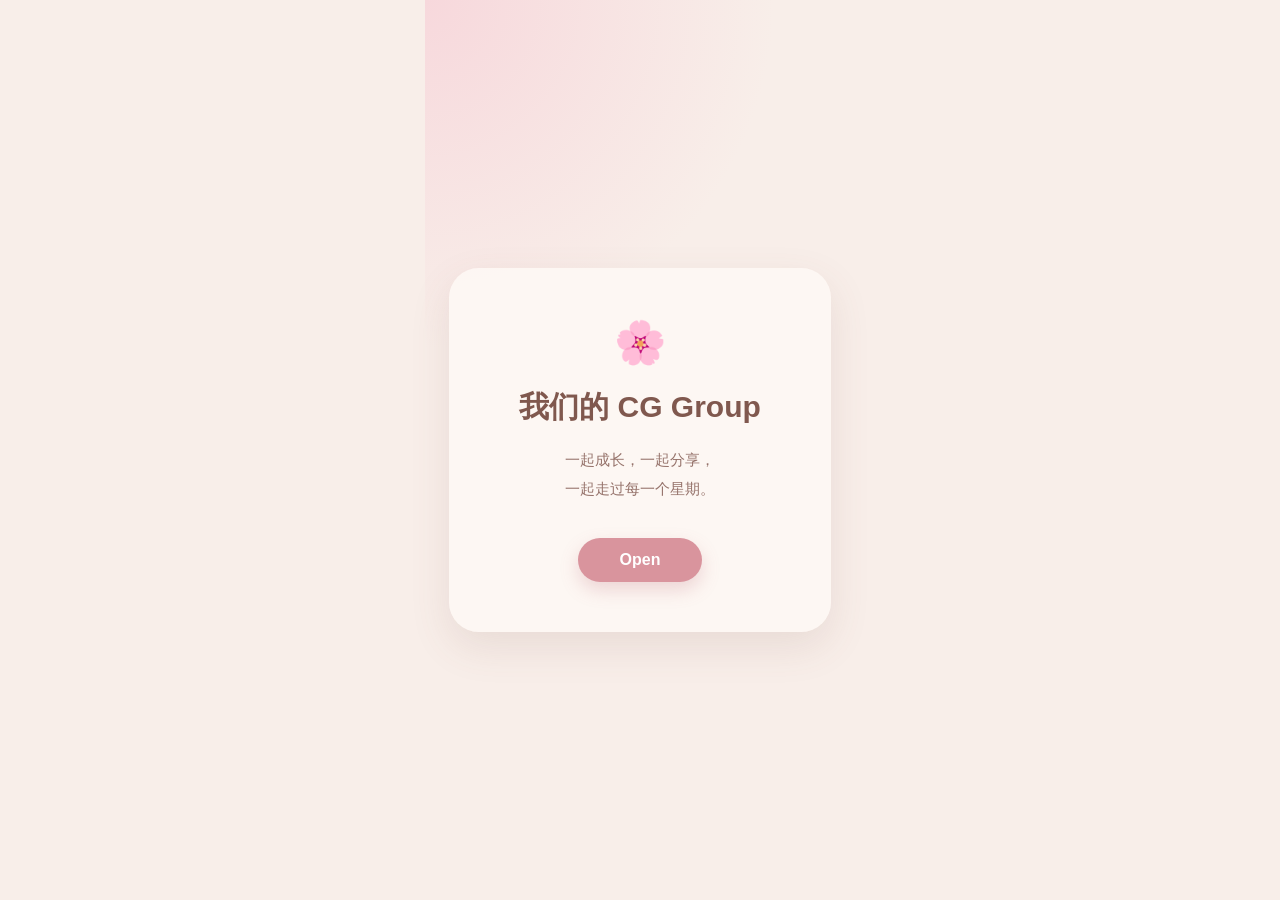
==== index.html @ 028c38b5 "Initial CG Group website" ====
<!DOCTYPE html>
<html lang="zh-CN">
<head>
    <meta charset="UTF-8">
    <meta name="viewport" content="width=device-width, initial-scale=1.0">

    <title>CG Group</title>

    <link rel="stylesheet" href="style.css">

    <script type="module">
        import {
            initializeApp
        } from "https://www.gstatic.com/firebasejs/12.0.0/firebase-app.js";

        import {
            getAuth
        } from "https://www.gstatic.com/firebasejs/12.0.0/firebase-auth.js";

        import {
            getFirestore
        } from "https://www.gstatic.com/firebasejs/12.0.0/firebase-firestore.js";


        const firebaseConfig = {
        apiKey: "AIzaSyD80gzfZROJtJHMfvbdQ3NJNvGloTm40rY",
        authDomain: "t-1101d.firebaseapp.com",
        projectId: "t-1101d",
        storageBucket: "t-1101d.firebasestorage.app",
        messagingSenderId: "1013651721508",
        appId: "1:1013651721508:web:72c6f969aa786734de77b1"
        };


        const app = initializeApp(firebaseConfig);

        const auth = getAuth(app);

        const db = getFirestore(app);


        window.firebaseApp = app;
        window.firebaseAuth = auth;
        window.firebaseDB = db;
    </script>

    <script type="module" src="script.js"></script>
</head>

<body>

    <!-- Opening Page -->
    <section id="opening-page" class="opening-page">

        <div class="opening-content">

            <div class="opening-decoration">🌸</div>

            <h1>我们的 CG Group</h1>

            <p>
                一起成长，一起分享，<br>
                一起走过每一个星期。
            </p>

            <button id="open-button">
                Open
            </button>

        </div>

    </section>

    <!-- Login Page -->
    <section id="login-page" class="login-page">

        <div class="login-card">

            <div class="login-decoration">
                🌸
            </div>

            <h1>欢迎回来</h1>

            <p>登录我们的 CG Group ♡</p>


            <!-- Google Login -->

            <button id="google-login-button" class="google-login-button">
                <span>G</span>
                使用 Google 登录
            </button>


            <div class="login-divider">
                <span>或者</span>
            </div>


            <!-- Email Login -->

            <input
                type="email"
                id="login-email"
                placeholder="Email"
            >

            <input
                type="password"
                id="login-password"
                placeholder="Password"
            >


            <button id="login-button" class="login-button">
                Login
            </button>


            <p class="switch-text">
                还没有账号？
                <button id="show-signup-button">
                    Sign Up
                </button>
            </p>


            <!-- Sign Up Form -->

            <div id="signup-form">

                <div class="form-title">
                    创建账号
                </div>

                <input
                    type="text"
                    id="signup-username"
                    placeholder="Username"
                >

                <input
                    type="email"
                    id="signup-email"
                    placeholder="Email"
                >

                <input
                    type="password"
                    id="signup-password"
                    placeholder="Password"
                >

                <button id="signup-button">
                    Sign Up
                </button>

                <p class="switch-text">
                    已经有账号？
                    <button id="show-login-button">
                        Login
                    </button>
                </p>

            </div>


            <p id="auth-message"></p>

        </div>

    </section>


    <!-- Username Setup Page -->
    <section id="username-page" class="username-page">

        <div class="username-card">

            <div class="username-decoration">
                🌸
            </div>

            <h1>欢迎加入 CG Group ♡</h1>

            <p>
                第一次登录，请设置一个 Username。
            </p>

            <input
                type="text"
                id="username-input"
                placeholder="输入你的 Username"
                maxlength="20"
            >

            <button id="save-username-button">
                Continue
            </button>

            <p id="username-message"></p>

        </div>

    </section>

    <!-- Main Page -->
    <!-- Main Page -->
    <main id="main-page" class="main-page">

        <!-- Sticky Navbar -->
        <!-- ================================
            Navbar
        ================================ -->

        <nav class="navbar">
            <div class="navbar-inner">
                <div class="navbar-logo">
                    🌸 <span>CG Group</span>
                </div>

                <div class="navbar-actions">
                    <button id="online-button" class="online-button">
                        🟢
                    </button>

                    <button id="profile-button" class="profile-button">
                        👤
                    </button>

                    <button id="menu-button" class="menu-button">
                        ☰
                    </button>
                </div>
            </div>


            <!-- ================================
                Navigation Menu
            ================================= -->

            <div id="nav-menu" class="nav-menu">

                <a href="#daily-verse">
                    <span>📖</span>
                    每日经文
                </a>

                <a href="#members">
                    <span>👥</span>
                    我们的成员
                </a>

                <a href="#leaderboard">
                    <span>🏆</span>
                    排行榜 & Quiz
                </a>

                <a href="#memories">
                    <span>📸</span>
                    我们的回忆
                </a>

                <a href="#user-post">
                    <span>💬</span>
                    User Post
                </a>

            </div>


            <!-- ================================
                Profile Card
            ================================= -->

            <div
                id="profile-card"
                class="profile-card"
            >

                <div class="profile-header">

                    <div class="profile-avatar">
                        👤
                    </div>

                    <div class="profile-name">
                        <span class="profile-label">
                            Username
                        </span>

                        <h3 id="profile-username">
                            Username
                        </h3>
                    </div>

                </div>


                <!-- Stats -->

                <div class="profile-stats">

                    <div class="profile-stat">

                        <div class="stat-icon">
                            🔥
                        </div>

                        <div class="stat-value">
                            <span id="profile-checkin">
                                0
                            </span>
                        </div>

                        <div class="stat-label">
                            签到次数
                        </div>

                    </div>


                    <div class="profile-stat">

                        <div class="stat-icon">
                            📖
                        </div>

                        <div class="stat-value">
                            <span id="profile-quiz">
                                0
                            </span>
                        </div>

                        <div class="stat-label">
                            Quiz Correct
                        </div>

                    </div>

                </div>


                <!-- Level -->

                <div class="profile-level">

                    <div class="level-top">

                        <span>
                            Level
                            <strong id="profile-level">
                                1
                            </strong>
                        </span>

                        <span id="profile-xp-text">
                            0 / 100 XP
                        </span>

                    </div>


                    <div class="level-bar">

                        <div
                            id="profile-level-progress"
                            class="level-progress"
                        ></div>

                    </div>

                </div>

            </div>

            <div id="online-card" class="online-card">
                <div class="online-card-header">
                    <span>🟢</span>
                    <div>
                        <strong>Online Now</strong>
                        <small id="online-count">0 people online</small>
                    </div>
                </div>

                <div id="online-list" class="online-list">
                    <div class="online-loading">Loading...</div>
                </div>
            </div>

        </nav>

        <header class="hero">

            <div class="hero-decoration">🌷</div>

            <h1>我们的 CG Group</h1>

            <p>欢迎来到我们的 CG 小天地 ♡</p>

        </header>

        <!-- ================================
            Daily Login
        ================================ -->

        <section id="daily-login" class="daily-login-section">

            <div class="daily-login-card">

                <div class="daily-login-decoration">
                    🌸
                </div>

                <div class="daily-login-title">
                    <h2>Daily Login</h2>

                    <p>
                        每天回来签到一下吧 ♡
                    </p>
                </div>


                <!-- Login Status -->

                <div
                    id="daily-login-status"
                    class="daily-login-status"
                >
                    今天签到吧 ♡
                </div>


                <!-- Check In Button -->

                <button
                    id="daily-login-button"
                    class="daily-login-button"
                >
                    ✨ 签到
                </button>


                <!-- Stats -->

                <div class="daily-login-stats">

                    <div class="daily-login-stat">

                        <div class="daily-stat-icon">
                            🔥
                        </div>

                        <div
                            id="daily-streak"
                            class="daily-stat-value"
                        >
                            0
                        </div>

                        <div class="daily-stat-label">
                            连续签到
                        </div>

                    </div>


                    <div class="daily-login-stat">

                        <div class="daily-stat-icon">
                            📅
                        </div>

                        <div
                            id="daily-total"
                            class="daily-stat-value"
                        >
                            0
                        </div>

                        <div class="daily-stat-label">
                            总签到次数
                        </div>

                    </div>


                    <div class="daily-login-stat">

                        <div class="daily-stat-icon">
                            ✨
                        </div>

                        <div
                            id="daily-xp"
                            class="daily-stat-value"
                        >
                            +10
                        </div>

                        <div class="daily-stat-label">
                            今日 XP
                        </div>

                    </div>

                </div>


                <!-- Level -->

                <div class="daily-level">

                    <div class="daily-level-top">

                        <span>
                            Level
                            <strong id="daily-level-number">
                                1
                            </strong>
                        </span>

                        <span id="daily-xp-text">
                            0 / 100 XP
                        </span>

                    </div>


                    <div class="daily-level-bar">

                        <div
                            id="daily-level-progress"
                            class="daily-level-progress"
                        ></div>

                    </div>

                </div>

            </div>

        </section>

        <section id="daily-verse" class="daily-verse-section">
            <div class="daily-verse-card">
                <div class="daily-verse-image">
                    <img id="daily-verse-img" src="" alt="">
                </div>

                <div class="daily-verse-content">
                    <div class="daily-verse-label">🌿 DAILY VERSE</div>

                    <h2 id="daily-verse-title"></h2>

                    <div class="daily-verse-text">
                        “<span id="daily-verse-text"></span>”
                    </div>

                    <div id="daily-verse-reference" class="daily-verse-reference"></div>
                </div>

                <button id="random-verse-button" class="random-verse-button">
                    🎲 随机一节
                </button>

                <div id="random-verse-label" class="random-verse-label">
                    想看看另一节吗？
                </div>
            </div>
        </section>


        <section class="content-section">

            <h2>关于我们</h2>

            <p>
                这里是我们的 CG 小天地，
                记录我们一起成长、分享和服事的点点滴滴。
            </p>

        </section>


        <section class="content-section">

            <h2>我们的回忆</h2>

            <p>
                这里之后可以放我们的照片和回忆。
            </p>

        </section>

        <section id="leaderboard" class="quiz-section">
            <div class="quiz-card">
                <div class="quiz-decoration">📖</div>

                <div class="quiz-title">
                    <h2>Bible Quiz</h2>
                    <p>选择难度，挑战你的圣经知识 ♡</p>
                </div>

                <div id="quiz-difficulty" class="quiz-difficulty">
                    <button class="difficulty-button" data-difficulty="Easy">Easy</button>
                    <button class="difficulty-button" data-difficulty="Medium">Medium</button>
                    <button class="difficulty-button" data-difficulty="Hard">Hard</button>
                    <button class="difficulty-button" data-difficulty="Insane">Insane</button>
                </div>

                <div id="quiz-area" class="quiz-area" style="display:none;">
                    <div id="quiz-question" class="quiz-question"></div>

                    <div id="quiz-options" class="quiz-options"></div>

                    <div id="quiz-result" class="quiz-result"></div>

                    <div id="quiz-answer-info" class="quiz-answer-info"></div>

                    

                    <button id="change-difficulty-button" class="change-difficulty-button">
                        更换难度
                    </button>
                </div>

                <div class="quiz-stats">
                    <div class="quiz-stat">
                        <div class="quiz-stat-icon">📖</div>
                        <div id="quiz-correct" class="quiz-stat-value">0</div>
                        <div class="quiz-stat-label">答对次数</div>
                    </div>

                    <div class="quiz-stat">
                        <div class="quiz-stat-icon">✨</div>
                        <div id="quiz-xp" class="quiz-stat-value">0 XP</div>
                        <div class="quiz-stat-label">Quiz XP</div>
                    </div>
                </div>
            </div>
        </section>

        <section class="leaderboard-section">
            <div class="leaderboard-card">
                <div class="leaderboard-decoration">🏆</div>

                <div class="leaderboard-title">
                    <h2>Leaderboard</h2>
                    <p>看看大家目前的 XP 排名 ♡</p>
                </div>

                <div id="leaderboard-list" class="leaderboard-list">
                    <div class="leaderboard-loading">
                        Loading...
                    </div>
                </div>

                <div id="leaderboard-my-rank" class="leaderboard-my-rank">
                </div>
            </div>
        </section>


        <section class="content-section">

            <h2>CG 成员</h2>

            <p>
                这里之后可以介绍每一位 CG 成员。
            </p>

        </section>

    </main>


    <script type="module" src="script.js"></script>

</body>
</html>
---- style.css ----
/* ================================
   Basic
================================ */

* {
    box-sizing: border-box;
    margin: 0;
    padding: 0;
}

html {
    scroll-behavior: smooth;
}

body {
    font-family: "Noto Sans SC", "Microsoft YaHei", sans-serif;
    background: #f8eee9;
    color: #6b4b42;
}


/* ================================
   Phone Layout
================================ */

body {
    min-height: 100vh;
}

.opening-page,
.main-page {
    width: 100%;
    max-width: 430px;
    margin: 0 auto;
}


/* ================================
   Opening Page
================================ */

.opening-page {
    min-height: 100vh;
    min-height: 100dvh;

    display: flex;
    align-items: center;
    justify-content: center;

    padding: 30px 24px;

    background:
        radial-gradient(
            circle at top left,
            #f7d8dc 0%,
            transparent 35%
        ),
        #f8eee9;
}

.opening-content {
    width: 100%;
    text-align: center;

    padding: 50px 25px;

    background: rgba(255, 250, 247, 0.8);

    border-radius: 30px;

    box-shadow:
        0 15px 40px rgba(126, 86, 76, 0.12);
}

.opening-decoration {
    font-size: 42px;
    margin-bottom: 20px;
}

.opening-content h1 {
    font-size: 30px;
    font-weight: 700;

    color: #80584e;

    margin-bottom: 18px;
}

.opening-content p {
    font-size: 15px;
    line-height: 1.9;

    color: #96736b;

    margin-bottom: 35px;
}


/* ================================
   Open Button
================================ */

#open-button {
    border: none;

    padding: 13px 42px;

    border-radius: 999px;

    background: #d9949d;
    color: white;

    font-size: 16px;
    font-weight: 600;

    cursor: pointer;

    box-shadow:
        0 8px 18px rgba(190, 112, 124, 0.25);

    transition:
        transform 0.2s ease,
        box-shadow 0.2s ease;
}

#open-button:hover {
    transform: translateY(-2px);

    box-shadow:
        0 11px 22px rgba(190, 112, 124, 0.3);
}

#open-button:active {
    transform: scale(0.96);
}


/* ================================
   Sticky Navbar
================================ */

/* ================================
   Navbar
================================ */

.navbar {
    position: sticky;
    top: 0;

    z-index: 1000;

    width: 100%;
    max-width: 430px;

    margin: 0 auto;

    background: rgba(255, 248, 245, 0.94);

    backdrop-filter: blur(12px);
    -webkit-backdrop-filter: blur(12px);

    border-bottom:
        1px solid rgba(128, 88, 78, 0.08);

    box-shadow:
        0 5px 20px rgba(126, 86, 76, 0.06);
}


/* ================================
   Navbar Inner
================================ */

.navbar-inner {
    height: 62px;

    padding: 0 16px;

    display: flex;

    align-items: center;
    justify-content: space-between;
}


/* ================================
   Logo
================================ */

.navbar-logo {

    display: flex;

    align-items: center;

    gap: 6px;

    color: #80584e;

    font-size: 17px;

    font-weight: 700;
}


/* ================================
   Navbar Actions
================================ */

.navbar-actions{display:flex;align-items:center;gap:4px;}

/* ================================
   Profile Button
================================ */



.profile-button:active {

    transform: scale(0.92);
}


/* ================================
   Menu Button
================================ */



.menu-button:active {

    transform: scale(0.92);
}


/* button */
.online-button,.profile-button,.menu-button{width:36px;height:36px;padding:0;border:none;background:transparent;border-radius:50%;font-size:18px;cursor:pointer;display:flex;align-items:center;justify-content:center;}
.online-button:hover,.profile-button:hover,.menu-button:hover{background:#fff0f2;}

/* ================================
   Navigation Menu
================================ */

.nav-menu {

    display: none;

    flex-direction: column;

    gap: 7px;

    padding: 10px 14px 15px;

    background: rgba(255, 248, 245, 0.98);

    animation:
        navSlideDown 0.22s ease;
}


.nav-menu.active {

    display: flex;
}


/* ================================
   Navigation Links
================================ */

.nav-menu a {

    display: flex;

    align-items: center;

    gap: 10px;

    padding: 12px 14px;

    border-radius: 15px;

    text-decoration: none;

    color: #795950;

    font-size: 14px;

    font-weight: 500;

    background: #fff;

    border:
        1px solid rgba(128, 88, 78, 0.06);

    box-shadow:
        0 3px 10px rgba(126, 86, 76, 0.04);

    transition:
        transform 0.18s ease,
        background 0.18s ease,
        box-shadow 0.18s ease;
}


.nav-menu a span {

    width: 28px;
    height: 28px;

    display: flex;

    align-items: center;
    justify-content: center;

    border-radius: 10px;

    background: #f8e3e3;

    font-size: 15px;
}


.nav-menu a:hover {

    transform: translateX(3px);

    background: #fff7f5;

    box-shadow:
        0 5px 14px rgba(126, 86, 76, 0.08);
}


/* ================================
   Navigation Animation
================================ */

@keyframes navSlideDown {

    from {

        opacity: 0;

        transform:
            translateY(-8px);

    }

    to {

        opacity: 1;

        transform:
            translateY(0);

    }

}


/* ================================
   Profile Card
================================ */

.profile-card {

    position: absolute;

    top: 68px;

    right: 12px;

    width: calc(100% - 24px);

    max-width: 400px;

    padding: 20px;

    background: rgba(255, 250, 247, 0.98);

    border-radius: 24px;

    border:
        1px solid rgba(128, 88, 78, 0.08);

    box-shadow:
        0 15px 35px rgba(126, 86, 76, 0.16);

    backdrop-filter: blur(12px);
    -webkit-backdrop-filter: blur(12px);

    display: none;

    animation:
        profileSlideDown 0.22s ease;
}


.profile-card.active {

    display: block;

}


/* ================================
   Profile Header
================================ */

.profile-header {

    display: flex;

    align-items: center;

    gap: 13px;

    padding-bottom: 18px;

    border-bottom:
        1px solid rgba(128, 88, 78, 0.08);
}


.profile-avatar {

    width: 52px;
    height: 52px;

    flex-shrink: 0;

    display: flex;

    align-items: center;
    justify-content: center;

    border-radius: 18px;

    background:
        linear-gradient(
            135deg,
            #f7d8dc,
            #f3e1dc
        );

    font-size: 25px;

    box-shadow:
        0 5px 15px rgba(190, 112, 124, 0.12);
}


.profile-label {

    display: block;

    margin-bottom: 3px;

    color: #aa8a82;

    font-size: 11px;
}


.profile-name h3 {

    color: #80584e;

    font-size: 18px;

    font-weight: 700;
}


/* ================================
   Profile Stats
================================ */

.profile-stats {

    display: grid;

    grid-template-columns: 1fr 1fr;

    gap: 10px;

    margin-top: 15px;
}


.profile-stat {

    padding: 13px 10px;

    text-align: center;

    background: #fff;

    border-radius: 17px;

    border:
        1px solid rgba(128, 88, 78, 0.05);
}


.stat-icon {

    font-size: 20px;

    margin-bottom: 4px;
}


.stat-value {

    color: #80584e;

    font-size: 21px;

    font-weight: 700;

    line-height: 1.2;
}


.stat-label {

    margin-top: 4px;

    color: #9b756d;

    font-size: 11px;
}


/* ================================
   Level
================================ */

.profile-level {

    margin-top: 16px;

    padding: 15px;

    background:
        linear-gradient(
            135deg,
            #fff5f2,
            #fdf0f1
        );

    border-radius: 17px;
}


.level-top {

    display: flex;

    align-items: center;

    justify-content: space-between;

    margin-bottom: 9px;

    color: #80584e;

    font-size: 13px;

    font-weight: 600;
}


.level-top strong {

    font-size: 17px;
}


#profile-xp-text {

    color: #aa8a82;

    font-size: 11px;

    font-weight: 500;
}


/* ================================
   Level Progress Bar
================================ */

.level-bar {

    width: 100%;

    height: 9px;

    overflow: hidden;

    border-radius: 999px;

    background: #f0ddd9;
}


.level-progress {

    width: 0%;

    height: 100%;

    border-radius: 999px;

    background:
        linear-gradient(
            90deg,
            #d9949d,
            #e7aeb5
        );

    transition:
        width 0.5s ease;
}


/* ================================
   Profile Animation
================================ */

@keyframes profileSlideDown {

    from {

        opacity: 0;

        transform:
            translateY(-8px)
            scale(0.98);

    }

    to {

        opacity: 1;

        transform:
            translateY(0)
            scale(1);

    }

}

/* ================================
   Login Page
================================ */

.login-page {
    display: none;

    width: 100%;
    max-width: 430px;

    min-height: 100vh;
    min-height: 100dvh;

    margin: 0 auto;

    padding: 24px;

    align-items: center;
    justify-content: center;

    background:
        radial-gradient(
            circle at top right,
            #f7d8dc 0%,
            transparent 35%
        ),
        #f8eee9;
}


.login-card {
    width: 100%;
    max-width: 380px;

    padding: 40px 25px;

    text-align: center;

    background: rgba(255, 250, 247, 0.95);

    border-radius: 30px;

    box-shadow:
        0 15px 40px rgba(126, 86, 76, 0.12);
}


.login-decoration {
    font-size: 40px;

    margin-bottom: 15px;
}


.login-card h1 {
    font-size: 28px;

    color: #80584e;

    margin-bottom: 8px;
}


.login-card > p {
    font-size: 14px;

    color: #96736b;

    margin-bottom: 25px;
}


/* ================================
   Google Login
================================ */

.google-login-button {
    width: 100%;

    height: 46px;

    border: 1px solid #e2d4d0;

    border-radius: 999px;

    background: #ffffff;

    color: #5f514d;

    font-size: 14px;

    font-weight: 600;

    cursor: pointer;

    display: flex;

    align-items: center;

    justify-content: center;

    gap: 10px;

    transition:
        background 0.2s ease,
        transform 0.2s ease;
}


.google-login-button:hover {
    background: #fff5f3;
}


.google-login-button:active {
    transform: scale(0.97);
}


.google-login-button span {
    font-size: 18px;

    font-weight: 700;

    color: #4285f4;
}


/* ================================
   Divider
================================ */

.login-divider {
    display: flex;

    align-items: center;

    gap: 12px;

    margin: 22px 0;
}


.login-divider::before,
.login-divider::after {
    content: "";

    flex: 1;

    height: 1px;

    background: #ead9d5;
}


.login-divider span {
    font-size: 12px;

    color: #a88982;
}


/* ================================
   Inputs
================================ */

.login-card input {
    width: 100%;

    height: 46px;

    padding: 0 15px;

    margin-bottom: 12px;

    border: 1px solid #ead4d0;

    border-radius: 14px;

    background: #ffffff;

    color: #6b4b42;

    font-size: 14px;

    outline: none;
}


.login-card input:focus {
    border-color: #d9949d;

    box-shadow:
        0 0 0 3px rgba(217, 148, 157, 0.12);
}


.login-card input::placeholder {
    color: #b49a94;
}


/* ================================
   Login Button
================================ */

.login-button,
#signup-button {
    width: 100%;

    height: 46px;

    border: none;

    border-radius: 999px;

    background: #d9949d;

    color: white;

    font-size: 15px;

    font-weight: 600;

    cursor: pointer;

    margin-top: 4px;

    transition:
        transform 0.2s ease,
        background 0.2s ease;
}


.login-button:hover,
#signup-button:hover {
    background: #cb858f;
}


.login-button:active,
#signup-button:active {
    transform: scale(0.97);
}


/* ================================
   Switch Login / Sign Up
================================ */

.switch-text {
    margin-top: 18px;

    font-size: 13px;

    color: #96736b;
}


.switch-text button {
    border: none;

    background: none;

    color: #c47782;

    font-weight: 600;

    cursor: pointer;
}


/* ================================
   Sign Up
================================ */

#signup-form {
    display: none;

    margin-top: 10px;
}


.form-title {
    font-size: 18px;

    font-weight: 600;

    color: #80584e;

    margin-bottom: 18px;
}


/* ================================
   Auth Message
================================ */

#auth-message {
    min-height: 20px;

    margin-top: 15px;

    font-size: 13px;

    color: #c47782;
}


/* ================================
   Username Setup Page
================================ */

.username-page {
    display: none;

    width: 100%;
    max-width: 430px;

    min-height: 100vh;
    min-height: 100dvh;

    margin: 0 auto;

    padding: 24px;

    align-items: center;
    justify-content: center;

    background:
        radial-gradient(
            circle at top left,
            #f7d8dc 0%,
            transparent 35%
        ),
        #f8eee9;
}

.username-card {
    width: 100%;
    max-width: 380px;

    padding: 40px 25px;

    text-align: center;

    background: rgba(255, 250, 247, 0.95);

    border-radius: 30px;

    box-shadow:
        0 15px 40px rgba(126, 86, 76, 0.12);
}


.username-decoration {
    font-size: 40px;

    margin-bottom: 15px;
}


.username-card h1 {
    font-size: 25px;

    color: #80584e;

    margin-bottom: 10px;
}


.username-card > p {
    font-size: 14px;

    line-height: 1.8;

    color: #96736b;

    margin-bottom: 25px;
}


#username-input {
    width: 100%;

    height: 46px;

    padding: 0 15px;

    margin-bottom: 15px;

    border: 1px solid #ead4d0;

    border-radius: 14px;

    background: #ffffff;

    color: #6b4b42;

    font-size: 14px;

    outline: none;
}


#username-input:focus {
    border-color: #d9949d;

    box-shadow:
        0 0 0 3px rgba(217, 148, 157, 0.12);
}


#username-input::placeholder {
    color: #b49a94;
}


#save-username-button {
    width: 100%;

    height: 46px;

    border: none;

    border-radius: 999px;

    background: #d9949d;

    color: white;

    font-size: 15px;

    font-weight: 600;

    cursor: pointer;

    transition:
        transform 0.2s ease,
        background 0.2s ease;
}


#save-username-button:hover {
    background: #cb858f;
}


#save-username-button:active {
    transform: scale(0.97);
}


#username-message {
    min-height: 20px;

    margin-top: 15px;

    font-size: 13px;

    color: #c47782;
}




/* ================================
   Main Page
================================ */

.main-page {
    display: none;

    min-height: 100vh;

    background: #fff8f5;

    padding-bottom: 50px;
}


/* ================================
   Hero
================================ */

.hero {
    text-align: center;

    padding: 55px 25px 40px;

    background:
        linear-gradient(
            180deg,
            #f6d9dc,
            #fff8f5
        );
}

.hero-decoration {
    font-size: 38px;
    margin-bottom: 12px;
}

.hero h1 {
    font-size: 27px;

    color: #80584e;

    margin-bottom: 10px;
}

.hero p {
    font-size: 14px;

    color: #9b756d;
}


/* ================================
   Content Sections
================================ */

.content-section {
    margin: 20px 18px;
    padding: 25px 22px;

    background: #fff;

    border-radius: 22px;

    box-shadow:
        0 8px 25px rgba(126, 86, 76, 0.08);
}

.content-section h2 {
    font-size: 20px;

    color: #80584e;

    margin-bottom: 12px;
}

.content-section p {
    font-size: 14px;

    line-height: 1.9;

    color: #876a63;
}


/* ================================
   Daily Login
================================ */

.daily-login-section {

    margin: 20px 18px;

}


/* ================================
   Daily Login Card
================================ */

.daily-login-card {

    position: relative;

    padding: 25px 20px;

    text-align: center;

    background:
        linear-gradient(
            145deg,
            #fffaf7,
            #fff1f2
        );

    border-radius: 25px;

    border:
        1px solid rgba(128, 88, 78, 0.06);

    box-shadow:
        0 10px 28px rgba(126, 86, 76, 0.09);

    overflow: hidden;
}


/* Decorative circle */

.daily-login-card::before {

    content: "";

    position: absolute;

    width: 100px;
    height: 100px;

    top: -45px;
    right: -30px;

    border-radius: 50%;

    background: rgba(247, 216, 220, 0.45);

}


.daily-login-card::after {

    content: "";

    position: absolute;

    width: 70px;
    height: 70px;

    bottom: -35px;
    left: -25px;

    border-radius: 50%;

    background: rgba(243, 225, 220, 0.5);

}


/* ================================
   Decoration
================================ */

.daily-login-decoration {

    position: relative;

    z-index: 1;

    font-size: 30px;

    margin-bottom: 5px;
}


/* ================================
   Title
================================ */

.daily-login-title {

    position: relative;

    z-index: 1;
}


.daily-login-title h2 {

    color: #80584e;

    font-size: 21px;

    margin-bottom: 5px;
}


.daily-login-title p {

    color: #a27d75;

    font-size: 12px;
}


/* ================================
   Status
================================ */

.daily-login-status {

    position: relative;

    z-index: 1;

    margin-top: 18px;

    color: #80584e;

    font-size: 14px;

    font-weight: 600;
}


/* ================================
   Login Button
================================ */

.daily-login-button {

    position: relative;

    z-index: 1;

    margin-top: 13px;

    padding: 11px 38px;

    border: none;

    border-radius: 999px;

    background:
        linear-gradient(
            135deg,
            #d9949d,
            #dfabb1
        );

    color: white;

    font-size: 14px;

    font-weight: 600;

    cursor: pointer;

    box-shadow:
        0 7px 16px rgba(190, 112, 124, 0.22);

    transition:
        transform 0.2s ease,
        box-shadow 0.2s ease,
        opacity 0.2s ease;
}


.daily-login-button:hover {

    transform: translateY(-2px);

    box-shadow:
        0 10px 20px rgba(190, 112, 124, 0.28);
}


.daily-login-button:active {

    transform: scale(0.96);
}


/* Checked In */

.daily-login-button.checked {

    background: #e7d8d3;

    color: #96736b;

    box-shadow: none;

    cursor: default;
}


.daily-login-button.checked:hover {

    transform: none;

    box-shadow: none;
}


/* ================================
   Stats
================================ */

.daily-login-stats {

    position: relative;

    z-index: 1;

    display: grid;

    grid-template-columns:
        repeat(3, 1fr);

    gap: 8px;

    margin-top: 22px;
}


.daily-login-stat {

    padding: 12px 5px;

    background: rgba(255, 255, 255, 0.75);

    border-radius: 16px;

    border:
        1px solid rgba(128, 88, 78, 0.05);
}


.daily-stat-icon {

    font-size: 18px;

    margin-bottom: 3px;
}


.daily-stat-value {

    color: #80584e;

    font-size: 18px;

    font-weight: 700;

    line-height: 1.2;
}


.daily-stat-label {

    margin-top: 4px;

    color: #a27d75;

    font-size: 10px;
}


/* ================================
   Daily Level
================================ */

.daily-level {

    position: relative;

    z-index: 1;

    margin-top: 15px;

    padding: 13px 14px;

    text-align: left;

    background: rgba(255, 255, 255, 0.65);

    border-radius: 16px;
}


.daily-level-top {

    display: flex;

    align-items: center;

    justify-content: space-between;

    margin-bottom: 8px;

    color: #80584e;

    font-size: 12px;

    font-weight: 600;
}


.daily-level-top strong {

    font-size: 16px;
}


#daily-xp-text {

    color: #a27d75;

    font-size: 10px;

    font-weight: 500;
}


/* ================================
   Level Progress Bar
================================ */

.daily-level-bar {

    width: 100%;

    height: 8px;

    overflow: hidden;

    border-radius: 999px;

    background: #efdfdb;
}


.daily-level-progress {

    width: 0%;

    height: 100%;

    border-radius: 999px;

    background:
        linear-gradient(
            90deg,
            #d9949d,
            #e7aeb5
        );

    transition:
        width 0.5s ease;
}


.quiz-section{padding:20px 16px 30px;}
.quiz-card{position:relative;overflow:hidden;background:linear-gradient(145deg,#fff8f3,#fff0f4);border:1px solid #f0d6d6;border-radius:24px;padding:24px 18px;box-shadow:0 8px 25px rgba(120,80,70,.08);}
.quiz-card::before{content:"";position:absolute;width:120px;height:120px;background:#f8dfe4;border-radius:50%;top:-55px;right:-40px;opacity:.5;}
.quiz-decoration{font-size:38px;text-align:center;margin-bottom:5px;}
.quiz-title{text-align:center;position:relative;z-index:1;}
.quiz-title h2{margin:0;color:#6f5048;font-size:24px;}
.quiz-title p{margin:6px 0 20px;color:#9a7770;font-size:14px;}
.quiz-question{background:white;border-radius:16px;padding:18px 15px;color:#5f4944;font-size:16px;line-height:1.6;text-align:center;box-shadow:0 3px 12px rgba(100,70,60,.06);min-height:70px;display:flex;align-items:center;justify-content:center;}
.quiz-options{display:flex;flex-direction:column;gap:10px;margin-top:15px;}
.quiz-option{border:1px solid #ead2d2;background:white;border-radius:14px;padding:13px 15px;text-align:left;font-size:15px;color:#6d5550;cursor:pointer;transition:.2s;}
.quiz-option:hover{background:#fff1f3;transform:translateY(-1px);}
.quiz-option.correct{background:#e8f6e9;border-color:#9bcf9f;color:#47704b;}
.quiz-option.wrong{background:#fde8e8;border-color:#e2a1a1;color:#914c4c;}
.quiz-option:disabled{cursor:default;transform:none;}
.quiz-result{text-align:center;min-height:25px;margin-top:12px;font-size:14px;font-weight:600;}
.next-quiz-button{display:block;margin:10px auto 0;border:none;border-radius:20px;padding:10px 22px;background:#c98f98;color:white;font-size:14px;cursor:pointer;}
.quiz-stats{display:flex;gap:10px;margin-top:20px;}
.quiz-stat{flex:1;background:rgba(255,255,255,.75);border-radius:15px;padding:12px 5px;text-align:center;}
.quiz-stat-icon{font-size:20px;}
.quiz-stat-value{font-size:18px;font-weight:bold;color:#70524c;margin-top:3px;}
.quiz-stat-label{font-size:11px;color:#9a7770;margin-top:2px;}

.quiz-difficulty{display:grid;grid-template-columns:1fr 1fr;gap:10px;margin-top:15px;}
.difficulty-button{border:1px solid #ead2d2;background:white;border-radius:14px;padding:13px;color:#6d5550;font-size:14px;cursor:pointer;transition:.2s;}
.difficulty-button:hover{background:#fff1f3;transform:translateY(-1px);}
.quiz-area{margin-top:15px;}
.quiz-answer-info{background:#fff8f3;border-radius:14px;padding:12px;margin-top:10px;color:#765c55;font-size:13px;line-height:1.6;text-align:left;}
.change-difficulty-button{display:block;margin:10px auto 0;border:1px solid #d9b5b5;background:white;border-radius:20px;padding:8px 18px;color:#80615b;font-size:13px;cursor:pointer;}

.quiz-completed{padding:18px;text-align:center;background:#fff8f3;border-radius:16px;color:#765c55;}



.leaderboard-section{padding:20px 16px 30px;}
.leaderboard-card{position:relative;overflow:hidden;background:linear-gradient(145deg,#fff8f3,#fff0f4);border:1px solid #f0d6d6;border-radius:24px;padding:24px 18px;box-shadow:0 8px 25px rgba(120,80,70,.08);}
.leaderboard-card::before{content:"";position:absolute;width:120px;height:120px;background:#f8dfe4;border-radius:50%;top:-55px;right:-40px;opacity:.5;}
.leaderboard-decoration{font-size:38px;text-align:center;margin-bottom:5px;position:relative;z-index:1;}
.leaderboard-title{text-align:center;position:relative;z-index:1;}
.leaderboard-title h2{margin:0;color:#6f5048;font-size:24px;}
.leaderboard-title p{margin:6px 0 20px;color:#9a7770;font-size:14px;}

.leaderboard-list{display:flex;flex-direction:column;gap:9px;}
.leaderboard-loading{text-align:center;color:#9a7770;font-size:14px;padding:20px;}

.leaderboard-item{display:flex;align-items:center;gap:10px;background:white;border-radius:15px;padding:11px 12px;box-shadow:0 3px 10px rgba(100,70,60,.05);}
.leaderboard-item.me{border:2px solid #d9a3aa;background:#fff7f8;}

.leaderboard-rank{width:30px;text-align:center;font-size:16px;font-weight:bold;color:#80615b;}
.leaderboard-rank.top1{font-size:22px;}
.leaderboard-rank.top2{font-size:20px;}
.leaderboard-rank.top3{font-size:20px;}

.leaderboard-user{flex:1;min-width:0;}
.leaderboard-username{font-size:14px;font-weight:bold;color:#6d5550;white-space:nowrap;overflow:hidden;text-overflow:ellipsis;}
.leaderboard-level{font-size:11px;color:#a1847d;margin-top:2px;}

.leaderboard-xp{text-align:right;font-size:14px;font-weight:bold;color:#b66f7b;}
.leaderboard-xp-label{font-size:10px;color:#a1847d;font-weight:normal;}

.leaderboard-my-rank{margin-top:15px;background:#fff8f3;border-radius:15px;padding:12px;text-align:center;color:#765c55;font-size:13px;display:none;}





.online-card{position:absolute;top:58px;right:10px;width:250px;background:#fffaf7;border:1px solid #efdada;border-radius:18px;padding:14px;box-shadow:0 8px 25px rgba(100,70,60,.12);display:none;z-index:100;}
.online-card.active{display:block;}
.online-card-header{display:flex;align-items:center;gap:10px;padding-bottom:10px;border-bottom:1px solid #f0dddd;color:#6d5550;}
.online-card-header>span{font-size:20px;}
.online-card-header strong{display:block;font-size:15px;}
.online-card-header small{display:block;margin-top:2px;font-size:11px;color:#a1847d;}
.online-list{display:flex;flex-direction:column;gap:7px;margin-top:10px;max-height:250px;overflow-y:auto;}
.online-player{display:flex;align-items:center;gap:9px;background:white;border-radius:12px;padding:9px 10px;}
.online-dot{font-size:11px;}
.online-player-info{flex:1;min-width:0;}
.online-player-name{font-size:13px;font-weight:bold;color:#6d5550;white-space:nowrap;overflow:hidden;text-overflow:ellipsis;}
.online-player-level{font-size:10px;color:#a1847d;margin-top:2px;}
.online-loading,.online-empty{text-align:center;color:#a1847d;font-size:12px;padding:12px;}



.daily-verse-section{padding:10px 16px 30px;}
.daily-verse-card{position:relative;overflow:hidden;background:#fff8f3;border:1px solid #efd9d5;border-radius:24px;padding:14px;box-shadow:0 8px 25px rgba(120,80,70,.08);}
.daily-verse-image{
    width:100%;
    border-radius:18px;
    overflow:hidden;
    margin-bottom:18px;
}
.daily-verse-image img{
    width:100%;
    height:100%;
    object-fit:contain;
    display:block;
}
.daily-verse-content{text-align:center;padding:0 8px;}
.daily-verse-label{font-size:11px;letter-spacing:2px;color:#b77c86;font-weight:bold;margin-bottom:8px;}
.daily-verse-content h2{margin:0;color:#6f5048;font-size:22px;}
.daily-verse-text{margin-top:14px;color:#6d5550;font-size:15px;line-height:1.8;}
.daily-verse-reference{margin-top:12px;color:#a16f78;font-size:13px;font-weight:bold;}
.random-verse-button{display:block;margin:20px auto 0;border:none;border-radius:20px;padding:10px 22px;background:#c98f98;color:white;font-size:13px;cursor:pointer;transition:.2s;}
.random-verse-button:hover{transform:translateY(-1px);background:#bc7e88;}
.random-verse-label{text-align:center;margin-top:8px;color:#ad8b84;font-size:11px;}



/* ================================
   Random Verse Page
================================ */

.random-verse-page{
    display:block;
    position:relative;
    width:100%;
    max-width:430px;
    min-height:100vh;
    min-height:100dvh;
    margin:0 auto;
    overflow:hidden;
    background:#fff8f3;
}

.random-verse-header{
    position:absolute;
    top:0;
    left:0;
    width:100%;
    height:72px;
    display:flex;
    align-items:center;
    gap:12px;
    padding:10px 16px;
    background:rgba(255,248,243,.96);
    backdrop-filter:blur(8px);
    z-index:20;
    border-bottom:1px solid #f0dddd;
}

.random-verse-back{
    width:40px;
    height:40px;
    border:none;
    border-radius:50%;
    background:#f8e4e5;
    color:#765851;
    font-size:21px;
    cursor:pointer;
    display:flex;
    align-items:center;
    justify-content:center;
    flex-shrink:0;
}

.random-verse-header h2{
    margin:0;
    color:#6f5048;
    font-size:21px;
}

.random-verse-header p{
    margin:3px 0 0;
    color:#a1847d;
    font-size:11px;
}


/* ================================
   Camera Frame
================================ */

.random-verse-stage{
    position:absolute;
    top:72px;
    left:0;
    width:100%;
    height:calc(100vh - 125px);
    height:calc(100dvh - 125px);
    overflow:hidden;
}

.random-verse-stage::before,
.random-verse-stage::after{
    content:"";
    position:absolute;
    left:0;
    width:100%;
    height:80px;
    z-index:10;
    pointer-events:none;
}

.random-verse-stage::before{
    top:0;
    background:linear-gradient(
        to bottom,
        #fff8f3,
        rgba(255,248,243,0)
    );
}

.random-verse-stage::after{
    bottom:0;
    background:linear-gradient(
        to top,
        #fff8f3,
        rgba(255,248,243,0)
    );
}


/* ================================
   Card Track
================================ */

.random-verse-track{
    position:absolute;
    top:0;
    left:0;
    width:100%;
    display:flex;
    flex-direction:column;
    align-items:center;
    gap:18px;
    padding:25px 0;
}

.random-verse-track.scrolling{
    animation:verseTrackScroll 24s linear infinite;
}

@keyframes verseTrackScroll{

    from{
        transform:translateY(0);
    }

    to{
        transform:translateY(-1100px);
    }

}


/* ================================
   Card
================================ */

.random-verse-card{
    width:290px;
    height:150px;
    flex-shrink:0;
    perspective:1000px;
    cursor:pointer;
    transition:
        opacity .4s ease,
        transform .4s ease;
}

.random-verse-card-inner{
    position:relative;
    width:100%;
    height:100%;
    transform-style:preserve-3d;
    transition:transform .8s cubic-bezier(.4,.2,.2,1);
}

.random-verse-card.flipped
.random-verse-card-inner{
    transform:rotateY(180deg);
}


/* ================================
   Front
================================ */

.random-verse-card-front,
.random-verse-card-back{
    position:absolute;
    inset:0;
    width:100%;
    height:100%;
    border-radius:22px;
    backface-visibility:hidden;
    -webkit-backface-visibility:hidden;
    box-shadow:0 7px 22px rgba(100,70,60,.1);
}


/* Front Card */

.random-verse-card-front{
    display:flex;
    flex-direction:column;
    align-items:center;
    justify-content:center;
    background:#fff;
    border:1px solid #ead3d0;
    color:#6f5048;
}

.random-verse-card-number{
    position:absolute;
    top:13px;
    left:17px;
    font-size:11px;
    letter-spacing:1px;
    color:#c4939a;
    font-weight:bold;
}

.random-verse-card-icon{
    font-size:22px;
    color:#d19aa2;
    margin-bottom:7px;
}

.random-verse-card-title{
    padding:0 20px;
    text-align:center;
    font-size:18px;
    font-weight:bold;
    color:#6f5048;
}

.random-verse-card-reference{
    margin-top:7px;
    font-size:11px;
    color:#a47d77;
}

.random-verse-card-hint{
    position:absolute;
    bottom:10px;
    font-size:9px;
    color:#c2a09b;
}


/* ================================
   Back
================================ */

.random-verse-card-back{
    transform:rotateY(180deg);
    display:flex;
    flex-direction:column;
    align-items:center;
    justify-content:center;
    padding:20px;
    text-align:center;
    background:linear-gradient(
        145deg,
        #fff8f3,
        #fff0f4
    );
    border:1px solid #e8ced1;
}

.random-verse-card-back-title{
    color:#b47780;
    font-size:13px;
    font-weight:bold;
    margin-bottom:9px;
}

.random-verse-card-back-text{
    color:#6d5550;
    font-size:12px;
    line-height:1.7;
}

.random-verse-card-back-reference{
    margin-top:9px;
    color:#a16f78;
    font-size:11px;
    font-weight:bold;
}


/* ================================
   Selected Card
================================ */

.random-verse-card.dimmed{
    opacity:.15;
}

.random-verse-card.selected{
    transform:scale(1.03);
    z-index:30;
}


/* ================================
   Bottom Hint
================================ */

.random-verse-hint{
    position:absolute;
    bottom:24px;
    left:0;
    width:100%;
    text-align:center;
    color:#a1847d;
    font-size:12px;
    z-index:20;
    pointer-events:none;
}
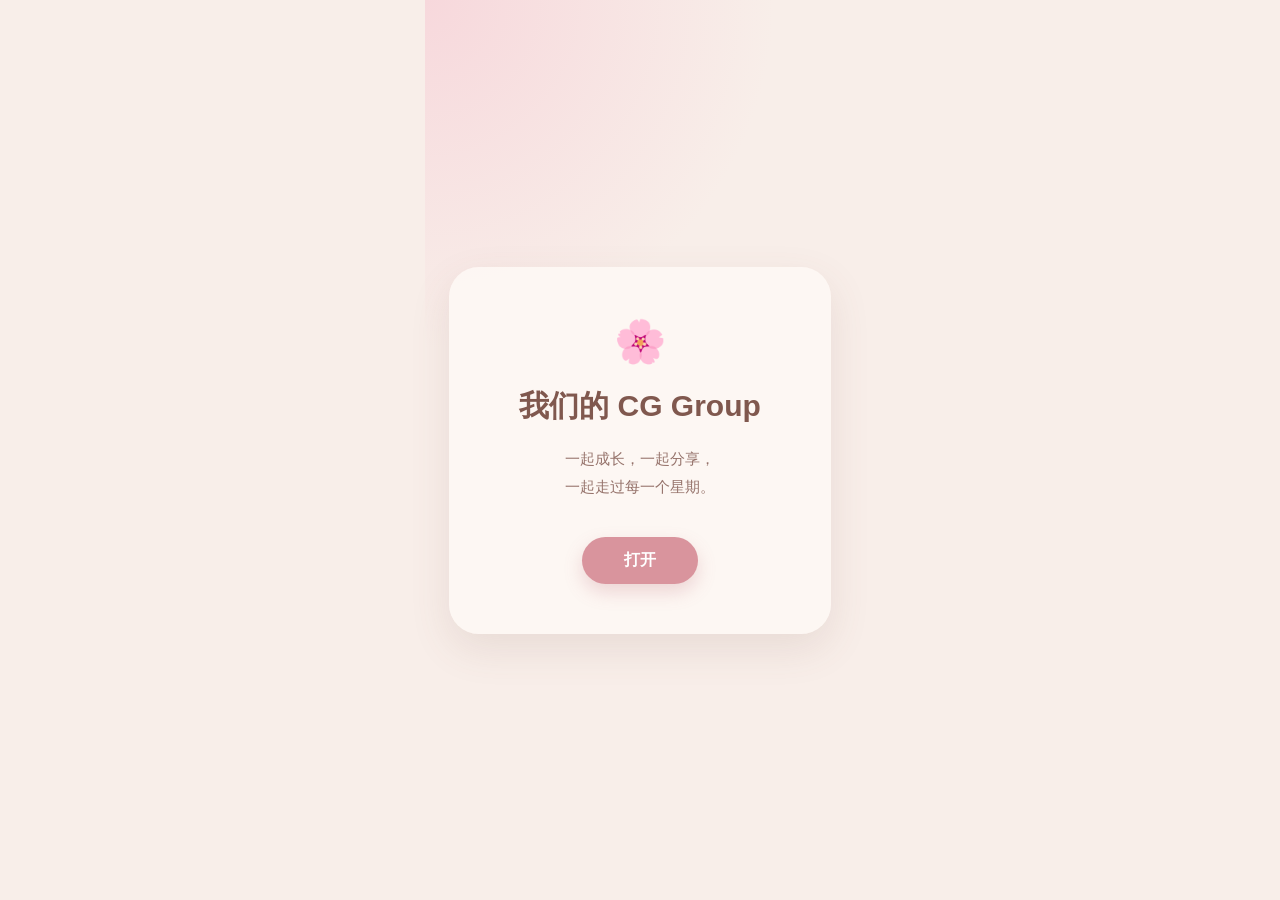
==== commit a56dd713: "Update random verse cards" ====
--- a/index.html
+++ b/index.html
@@ -1,6 +1,33 @@
 <!DOCTYPE html>
 <html lang="zh-CN">
 <head>
+
+    <script>
+        const urlParams = new URLSearchParams(
+            window.location.search
+        );
+
+        const fromRandomVerse =
+            urlParams.get("from") === "random-verse";
+
+        const fromMemories =
+            urlParams.get("from") === "memories";
+
+        if (
+            fromRandomVerse ||
+            fromMemories
+        ) {
+            document.documentElement.classList.add(
+                "from-subpage"
+            );
+        }
+    </script>
+
+    <style>
+        html.from-subpage #opening-page {
+            display: none !important;
+        }
+    </style>
     <meta charset="UTF-8">
     <meta name="viewport" content="width=device-width, initial-scale=1.0">
 
@@ -47,6 +74,8 @@
     <script type="module" src="script.js"></script>
 </head>
 
+
+
 <body>
 
     <!-- Opening Page -->
@@ -64,7 +93,7 @@
             </p>
 
             <button id="open-button">
-                Open
+                打开
             </button>
 
         </div>
@@ -82,7 +111,7 @@
 
             <h1>欢迎回来</h1>
 
-            <p>登录我们的 CG Group ♡</p>
+            <p>登录我们的 114T 网页 ♡</p>
 
 
             <!-- Google Login -->
@@ -217,7 +246,7 @@
         <nav class="navbar">
             <div class="navbar-inner">
                 <div class="navbar-logo">
-                    🌸 <span>CG Group</span>
+                    🌸 <span>114T</span>
                 </div>
 
                 <div class="navbar-actions">
@@ -287,11 +316,11 @@
 
                     <div class="profile-name">
                         <span class="profile-label">
-                            Username
+                            用户名
                         </span>
 
                         <h3 id="profile-username">
-                            Username
+                            用户名
                         </h3>
                     </div>
 
@@ -334,7 +363,7 @@
                         </div>
 
                         <div class="stat-label">
-                            Quiz Correct
+                            挑战问答答对次数
                         </div>
 
                     </div>
@@ -379,13 +408,13 @@
                 <div class="online-card-header">
                     <span>🟢</span>
                     <div>
-                        <strong>Online Now</strong>
-                        <small id="online-count">0 people online</small>
+                        <strong>在线</strong>
+                        <small id="online-count">0 用户在线</small>
                     </div>
                 </div>
 
                 <div id="online-list" class="online-list">
-                    <div class="online-loading">Loading...</div>
+                    <div class="online-loading">稍等...</div>
                 </div>
             </div>
 
@@ -395,9 +424,10 @@
 
             <div class="hero-decoration">🌷</div>
 
-            <h1>我们的 CG Group</h1>
-
-            <p>欢迎来到我们的 CG 小天地 ♡</p>
+            <h1>我们的 114T</h1>
+
+            <p>欢迎来到我们的 114T 小天地 ♡ <br>
+                我们在“1”起才有“14”</p>
 
         </header>
 
@@ -414,7 +444,7 @@
                 </div>
 
                 <div class="daily-login-title">
-                    <h2>Daily Login</h2>
+                    <h2>每日签到</h2>
 
                     <p>
                         每天回来签到一下吧 ♡
@@ -550,7 +580,7 @@
                 </div>
 
                 <div class="daily-verse-content">
-                    <div class="daily-verse-label">🌿 DAILY VERSE</div>
+                    <div class="daily-verse-label">🌿 每日经文</div>
 
                     <h2 id="daily-verse-title"></h2>
 
@@ -577,20 +607,99 @@
             <h2>关于我们</h2>
 
             <p>
-                这里是我们的 CG 小天地，
+                这里是我们的 114T 小天地，
                 记录我们一起成长、分享和服事的点点滴滴。
             </p>
 
         </section>
 
 
-        <section class="content-section">
-
-            <h2>我们的回忆</h2>
-
-            <p>
-                这里之后可以放我们的照片和回忆。
-            </p>
+        <section id="memories" class="memories-section">
+
+            <div class="section-title">
+
+                <h2>我们的回忆</h2>
+
+                <p>
+                    我们一起走过的日子 ♡
+                </p>
+
+                <a
+                    href="memories.html"
+                    class="memories-view-button"
+                >
+                    查看全部回忆 ♡
+                </a>
+            </div>
+
+            
+
+            <div class="memory-grid">
+
+                <div class="memory-card">
+
+                    <div class="memory-image">
+                        <div class="memory-placeholder">
+                            📷
+                        </div>
+                    </div>
+
+                    <div class="memory-info">
+                        <h3>一起服事的日子</h3>
+                        <p>那些一起努力、一起成长的时光</p>
+                    </div>
+
+                </div>
+
+
+                <div class="memory-card">
+
+                    <div class="memory-image">
+                        <div class="memory-placeholder">
+                            📷
+                        </div>
+                    </div>
+
+                    <div class="memory-info">
+                        <h3>一起欢笑的时光</h3>
+                        <p>简单却很珍贵的回忆</p>
+                    </div>
+
+                </div>
+
+
+                <div class="memory-card">
+
+                    <div class="memory-image">
+                        <div class="memory-placeholder">
+                            📷
+                        </div>
+                    </div>
+
+                    <div class="memory-info">
+                        <h3>我们的活动</h3>
+                        <p>一起参加过的每一个活动</p>
+                    </div>
+
+                </div>
+
+
+                <div class="memory-card">
+
+                    <div class="memory-image">
+                        <div class="memory-placeholder">
+                            📷
+                        </div>
+                    </div>
+
+                    <div class="memory-info">
+                        <h3>珍贵的合照</h3>
+                        <p>把这一刻好好保存下来</p>
+                    </div>
+
+                </div>
+
+            </div>
 
         </section>
 
@@ -604,10 +713,10 @@
                 </div>
 
                 <div id="quiz-difficulty" class="quiz-difficulty">
-                    <button class="difficulty-button" data-difficulty="Easy">Easy</button>
-                    <button class="difficulty-button" data-difficulty="Medium">Medium</button>
-                    <button class="difficulty-button" data-difficulty="Hard">Hard</button>
-                    <button class="difficulty-button" data-difficulty="Insane">Insane</button>
+                    <button class="difficulty-button" data-difficulty="Easy">简单</button>
+                    <button class="difficulty-button" data-difficulty="Medium">普通</button>
+                    <button class="difficulty-button" data-difficulty="Hard">困难</button>
+                    <button class="difficulty-button" data-difficulty="Insane">非常困难</button>
                 </div>
 
                 <div id="quiz-area" class="quiz-area" style="display:none;">
@@ -647,13 +756,13 @@
                 <div class="leaderboard-decoration">🏆</div>
 
                 <div class="leaderboard-title">
-                    <h2>Leaderboard</h2>
+                    <h2>排行榜</h2>
                     <p>看看大家目前的 XP 排名 ♡</p>
                 </div>
 
                 <div id="leaderboard-list" class="leaderboard-list">
                     <div class="leaderboard-loading">
-                        Loading...
+                        稍等...
                     </div>
                 </div>
 
@@ -665,7 +774,7 @@
 
         <section class="content-section">
 
-            <h2>CG 成员</h2>
+            <h2>114T 成员</h2>
 
             <p>
                 这里之后可以介绍每一位 CG 成员。
--- a/style.css
+++ b/style.css
@@ -1701,303 +1701,1248 @@
 /* ================================
    Random Verse Page
 ================================ */
+/* ================================
+   Random Verse Page
+================================ */
+
+/* =========================================
+   RANDOM VERSE
+   ========================================= */
 
 .random-verse-page{
-    display:block;
     position:relative;
+
     width:100%;
     max-width:430px;
-    min-height:100vh;
-    min-height:100dvh;
+
+    height:100vh;
+    height:100dvh;
+
     margin:0 auto;
+
+    background:#fff8f3;
+
     overflow:hidden;
-    background:#fff8f3;
-}
+
+    display:flex;
+    flex-direction:column;
+}
+
+
+/* =========================
+   HEADER
+   ========================= */
 
 .random-verse-header{
+    position:sticky;
+
+    top:0;
+
+    z-index:100;
+
+    display:flex;
+
+    align-items:center;
+
+    justify-content:space-between;
+
+    gap:8px;
+
+    width:100%;
+
+    max-width:430px;
+
+    padding:14px 12px;
+
+    box-sizing:border-box;
+
+    background:
+        rgba(255,250,247,.96);
+
+    border-bottom:
+        1px solid rgba(190,145,135,.22);
+
+    backdrop-filter:blur(12px);
+
+    -webkit-backdrop-filter:blur(12px);
+}
+
+.random-verse-header h2{
+
+    margin:0;
+
+    color:#795c55;
+
+    font-size:20px;
+}
+
+
+.random-verse-header p{
+
+    margin:3px 0 0;
+
+    color:#a1847d;
+
+    font-size:12px;
+}
+
+
+.random-verse-back{
+    flex-shrink:0;
+
+    white-space:nowrap;
+
+    min-width:68px;
+
+    border:none;
+
+    padding:9px 14px;
+
+    border-radius:30px;
+
+    background:#efdcd6;
+
+    color:#795c55;
+
+    font-size:12px;
+
+    cursor:pointer;
+}
+
+
+/* =========================
+   SCROLL CONTAINER
+   ========================= */
+
+.random-verse-container{
+
+    position:relative;
+
+    width:100%;
+
+    flex:1;
+
+    min-height:0;
+
+    overflow-y:auto;
+    overflow-x:hidden;
+
+    overscroll-behavior:contain;
+
+    -webkit-overflow-scrolling:touch;
+
+    scrollbar-width:none;
+}
+
+.random-verse-container::-webkit-scrollbar{
+    display:none;
+}
+
+
+/* =========================
+   TRACK
+   ========================= */
+
+.random-verse-track{
+
+    position:relative;
+
+    width:100%;
+
+    display:flex;
+
+    flex-direction:column;
+
+    align-items:center;
+
+    gap:18px;
+
+    padding:35px 0 130px;
+}
+
+
+/* =========================
+   CARD
+   ========================= */
+
+.random-verse-card{
+
+    width:290px;
+    height:150px;
+
+    flex-shrink:0;
+
+    perspective:1000px;
+
+    cursor:pointer;
+
+    transition:
+        opacity .4s ease,
+        transform .4s ease;
+}
+
+
+.random-verse-card-inner{
+
+    position:relative;
+
+    width:100%;
+    height:100%;
+
+    transform-style:preserve-3d;
+
+    transition:
+        transform .8s cubic-bezier(.4,.2,.2,1);
+}
+
+
+.random-verse-card.flipped
+.random-verse-card-inner{
+
+    transform:rotateY(180deg);
+}
+
+
+.random-verse-card-front,
+.random-verse-card-back{
+
     position:absolute;
-    top:0;
-    left:0;
+
+    inset:0;
+
     width:100%;
-    height:72px;
+    height:100%;
+
+    border-radius:22px;
+
+    backface-visibility:hidden;
+
+    -webkit-backface-visibility:hidden;
+
+    box-shadow:
+        0 7px 22px rgba(100,70,60,.1);
+}
+
+
+/* =========================
+   FRONT
+   ========================= */
+
+.random-verse-card-front{
+
     display:flex;
+
+    flex-direction:column;
+
     align-items:center;
-    gap:12px;
-    padding:10px 16px;
-    background:rgba(255,248,243,.96);
-    backdrop-filter:blur(8px);
-    z-index:20;
-    border-bottom:1px solid #f0dddd;
-}
-
-.random-verse-back{
-    width:40px;
-    height:40px;
-    border:none;
-    border-radius:50%;
-    background:#f8e4e5;
-    color:#765851;
-    font-size:21px;
+    justify-content:center;
+
+    padding:20px;
+
+    background:#f8e9e3;
+
+    border:1px solid #efd7d0;
+}
+
+
+.random-verse-card-number{
+
+    position:absolute;
+
+    top:12px;
+    left:16px;
+
+    color:#b28f87;
+
+    font-size:11px;
+}
+
+
+.random-verse-card-icon{
+
+    margin-bottom:8px;
+
+    color:#c7988d;
+
+    font-size:24px;
+}
+
+
+.random-verse-card-title{
+
+    color:#795c55;
+
+    font-size:17px;
+
+    font-weight:600;
+
+    text-align:center;
+}
+
+
+.random-verse-card-reference{
+
+    margin-top:5px;
+
+    color:#a1847d;
+
+    font-size:12px;
+}
+
+
+.random-verse-card-hint{
+
+    margin-top:10px;
+
+    color:#b99a93;
+
+    font-size:11px;
+}
+
+
+/* =========================
+   BACK
+   ========================= */
+
+.random-verse-card-back{
+
+    display:flex;
+
+    flex-direction:column;
+
+    align-items:center;
+    justify-content:center;
+
+    padding:22px;
+
+    background:#fff;
+
+    border:1px solid #ead8d2;
+
+    transform:rotateY(180deg);
+
+    text-align:center;
+}
+
+
+.random-verse-card-back-title{
+
+    margin-bottom:10px;
+
+    color:#795c55;
+
+    font-size:16px;
+
+    font-weight:600;
+}
+
+
+.random-verse-card-back-text{
+
+    color:#765f59;
+
+    font-size:13px;
+
+    line-height:1.7;
+}
+
+
+.random-verse-card-back-reference{
+
+    margin-top:10px;
+
+    color:#a1847d;
+
+    font-size:11px;
+}
+
+
+/* =========================
+   SELECTED
+   ========================= */
+
+.random-verse-card.selected{
+
+    transform:scale(1.03);
+
+    z-index:30;
+}
+
+
+/* =========================
+   BOTTOM HINT
+   ========================= */
+
+.random-verse-hint{
+
+    position:absolute;
+
+    bottom:18px;
+
+    left:50%;
+
+    transform:translateX(-50%);
+
+    width:100%;
+
+    text-align:center;
+
+    color:#a1847d;
+
+    font-size:12px;
+
+    z-index:110;
+
+    pointer-events:none;
+
+    padding:8px 0;
+
+    background:linear-gradient(
+        to top,
+        #fff8f3 55%,
+        rgba(255,248,243,0)
+    );
+}
+
+/* =========================================
+   OUR MEMORIES
+   ========================================= */
+
+.memories-section{
+    width:100%;
+    padding:30px 18px 40px;
+}
+
+
+.memories-section .section-title{
+    text-align:center;
+    margin-bottom:22px;
+}
+
+
+.memories-section .section-title h2{
+    margin:0;
+    color:#795c55;
+    font-size:24px;
+    font-weight:700;
+}
+
+
+.memories-section .section-title p{
+    margin:6px 0 0;
+    color:#a1847d;
+    font-size:13px;
+}
+
+
+/* MEMORY GRID */
+
+.memory-grid{
+    display:grid;
+    grid-template-columns:repeat(2, 1fr);
+    gap:14px;
+}
+
+
+/* CARD */
+
+.memory-card{
+    background:#fff;
+    border-radius:18px;
+    overflow:hidden;
+
+    box-shadow:
+        0 5px 18px rgba(100,70,60,.08);
+
+    border:1px solid #f0dfda;
+
+    transition:
+        transform .25s ease,
+        box-shadow .25s ease;
+
     cursor:pointer;
+}
+
+
+.memory-card:active{
+    transform:scale(.97);
+}
+
+
+/* IMAGE */
+
+.memory-image{
+    width:100%;
+    aspect-ratio:1 / 1;
+
+    background:#f8e9e3;
+
     display:flex;
     align-items:center;
     justify-content:center;
+
+    overflow:hidden;
+}
+
+
+.memory-placeholder{
+    width:58px;
+    height:58px;
+
+    border-radius:50%;
+
+    background:#f3ded8;
+
+    display:flex;
+    align-items:center;
+    justify-content:center;
+
+    font-size:26px;
+
+    color:#a1847d;
+}
+
+
+/* INFO */
+
+.memory-info{
+    padding:12px 12px 14px;
+}
+
+
+.memory-info h3{
+    margin:0;
+
+    color:#795c55;
+
+    font-size:14px;
+    font-weight:600;
+
+    line-height:1.4;
+}
+
+
+.memory-info p{
+    margin:5px 0 0;
+
+    color:#a1847d;
+
+    font-size:11px;
+
+    line-height:1.5;
+}
+
+.memories-page{
+    position:relative;
+
+    width:100%;
+    max-width:430px;
+
+    min-height:100vh;
+    min-height:100dvh;
+
+    margin:0 auto;
+
+    background:#fffaf7;
+
+    box-shadow:
+        0 0 25px rgba(100,70,60,.08);
+
+    overflow-x:hidden;
+}
+
+
+.memories-header{
+    position:sticky;
+
+    top:0;
+
+    z-index:100;
+
+    display:flex;
+
+    align-items:center;
+
+    justify-content:space-between;
+
+    gap:8px;
+
+    width:100%;
+
+    max-width:430px;
+
+    padding:14px 12px;
+
+    box-sizing:border-box;
+
+    background:
+        rgba(255,250,247,.96);
+
+    border-bottom:
+        1px solid rgba(190,145,135,.22);
+
+    backdrop-filter:blur(12px);
+
+    -webkit-backdrop-filter:blur(12px);
+}
+
+
+.memories-header h2{
+    margin:0;
+
+    color:#795c55;
+
+    font-size:20px;
+}
+
+
+.memories-header p{
+    margin:3px 0 0;
+
+    color:#a1847d;
+
+    font-size:12px;
+}
+
+
+.memories-back{
+    width:40px;
+    height:40px;
+
+    border:none;
+
+    border-radius:50%;
+
+    background:#f3ded8;
+
+    color:#795c55;
+
+    font-size:22px;
+
+    cursor:pointer;
+
     flex-shrink:0;
 }
 
-.random-verse-header h2{
+.memories-view-button{
+    display:inline-block;
+
+    margin-top:12px;
+
+    padding:9px 18px;
+
+    border-radius:999px;
+
+    background:#f3ded8;
+
+    color:#795c55;
+
+    font-size:12px;
+    font-weight:600;
+
+    text-decoration:none;
+
+    border:1px solid #ead0c9;
+
+    transition:
+        transform .2s ease,
+        background .2s ease;
+}
+
+
+.memories-view-button:active{
+    transform:scale(.95);
+
+    background:#eed4cd;
+}
+
+/* =========================================
+   OUR MEMORIES PAGE
+   ========================================= */
+
+.memories-body{
     margin:0;
-    color:#6f5048;
+    min-height:100vh;
+    min-height:100dvh;
+
+    background:#eadfd9;
+
+    color:#765f59;
+
+    font-family:
+        "PingFang SC",
+        "Hiragino Sans GB",
+        "Microsoft YaHei",
+        sans-serif;
+}
+
+
+.memories-page{
+    position:relative;
+
+    width:100%;
+    max-width:430px;
+
+    min-height:100vh;
+    min-height:100dvh;
+
+    margin:0 auto;
+
+    background:#fffaf7;
+
+    box-shadow:
+        0 0 25px rgba(100,70,60,.08);
+}
+
+
+/* =========================================
+   HEADER
+   ========================================= */
+
+.memories-header{
+    position:sticky;
+
+    top:0;
+
+    z-index:100;
+
+    display:flex;
+
+    align-items:center;
+
+    justify-content:space-between;
+
+    gap:12px;
+
+    padding:14px 16px;
+
+    background:
+        rgba(255,250,247,.96);
+
+    border-bottom:
+        1px solid rgba(190,145,135,.22);
+
+    backdrop-filter:blur(12px);
+
+    -webkit-backdrop-filter:blur(12px);
+}
+
+
+.memories-header-title{
+    min-width:0;
+
+    flex:1;
+
+    overflow:hidden;
+}
+
+
+.memories-header-title h1{
+    margin:0 0 4px;
+
+    color:#9a766e;
+
     font-size:21px;
-}
-
-.random-verse-header p{
-    margin:3px 0 0;
-    color:#a1847d;
+
+    font-weight:600;
+}
+
+
+.memories-header-title p{
+    margin:0;
+
+    color:#a88981;
+
     font-size:11px;
 }
 
 
-/* ================================
-   Camera Frame
-================================ */
-
-.random-verse-stage{
-    position:absolute;
-    top:72px;
-    left:0;
+.memories-back{
+    flex-shrink:0;
+
+    white-space:nowrap;
+
+    min-width:68px;
+
+    border:none;
+
+    padding:9px 14px;
+
+    border-radius:30px;
+
+    background:#efdcd6;
+
+    color:#795c55;
+
+    font-size:12px;
+
+    cursor:pointer;
+
+    transition:
+        transform .2s ease,
+        background .2s ease;
+}
+
+
+.memories-back:active{
+    transform:scale(.95);
+
+    background:#e8cfc8;
+}
+
+
+/* =========================================
+   FILM STRIP
+   ========================================= */
+
+.memory-film-viewport{
     width:100%;
-    height:calc(100vh - 125px);
-    height:calc(100dvh - 125px);
+
+    overflow-x:auto;
+
+    overflow-y:hidden;
+
+    -webkit-overflow-scrolling:touch;
+
+    touch-action:pan-x;
+
+    scrollbar-width:none;
+}
+
+
+.memory-film-viewport::-webkit-scrollbar{
+    display:none;
+}
+
+
+.memory-film-track{
+    display:flex;
+
+    width:max-content;
+
+    gap:16px;
+
+    padding:24px 16px;
+
+    background-color:#765f59;
+
+    background-image:
+        radial-gradient(
+            circle,
+            #fffaf7 3px,
+            transparent 3.5px
+        ),
+        radial-gradient(
+            circle,
+            #fffaf7 3px,
+            transparent 3.5px
+        );
+
+    background-size:
+        22px 14px,
+        22px 14px;
+
+    background-position:
+        5px 4px,
+        5px calc(100% - 4px);
+
+    background-repeat:repeat-x;
+}
+
+
+.memory-film-set{
+    display:flex;
+
+    flex:0 0 auto;
+
+    gap:16px;
+}
+
+
+.memory-film-photo{
+    flex:0 0 135px;
+
+    width:135px;
+
+    padding:
+        6px
+        6px
+        10px;
+
+    background:#fffaf7;
+
+    box-shadow:
+        0 3px 10px
+        rgba(70,50,45,.18);
+}
+
+
+.memory-placeholder{
+    display:flex;
+
+    align-items:center;
+    justify-content:center;
+
+    width:100%;
+    height:170px;
+
+    background:#f4e7e2;
+
+    color:#c59f95;
+
+    font-size:30px;
+
     overflow:hidden;
-}
-
-.random-verse-stage::before,
-.random-verse-stage::after{
-    content:"";
-    position:absolute;
-    left:0;
-    width:100%;
-    height:80px;
-    z-index:10;
-    pointer-events:none;
-}
-
-.random-verse-stage::before{
-    top:0;
-    background:linear-gradient(
-        to bottom,
-        #fff8f3,
-        rgba(255,248,243,0)
-    );
-}
-
-.random-verse-stage::after{
-    bottom:0;
-    background:linear-gradient(
-        to top,
-        #fff8f3,
-        rgba(255,248,243,0)
-    );
-}
-
-
-/* ================================
-   Card Track
-================================ */
-
-.random-verse-track{
-    position:absolute;
-    top:0;
-    left:0;
-    width:100%;
-    display:flex;
-    flex-direction:column;
-    align-items:center;
-    gap:18px;
-    padding:25px 0;
-}
-
-.random-verse-track.scrolling{
-    animation:verseTrackScroll 24s linear infinite;
-}
-
-@keyframes verseTrackScroll{
-
-    from{
-        transform:translateY(0);
-    }
-
-    to{
-        transform:translateY(-1100px);
-    }
-
-}
-
-
-/* ================================
-   Card
-================================ */
-
-.random-verse-card{
-    width:290px;
-    height:150px;
-    flex-shrink:0;
-    perspective:1000px;
-    cursor:pointer;
-    transition:
-        opacity .4s ease,
-        transform .4s ease;
-}
-
-.random-verse-card-inner{
-    position:relative;
+
+    border-radius:0;
+}
+
+.memory-placeholder img{
     width:100%;
     height:100%;
+
+    object-fit:cover;
+
+    display:block;
+
+    border-radius:0;
+}
+
+
+.memory-film-caption{
+    padding-top:9px;
+
+    color:#795c55;
+
+    font-size:12px;
+
+    line-height:1.5;
+
+    text-align:center;
+}
+
+
+/* =========================================
+   INTRO
+   ========================================= */
+
+.memories-intro{
+    margin:24px 20px 4px;
+
+    color:#a1847d;
+
+    font-size:13px;
+
+    line-height:1.9;
+
+    text-align:center;
+}
+
+
+/* =========================================
+   MEMORY SECTION
+   ========================================= */
+
+.memory-section{
+    padding:
+        36px
+        20px
+        38px;
+
+    display:flex;
+
+    flex-direction:column;
+
+    align-items:center;
+
+    gap:14px;
+
+    background:#fff4f0;
+}
+
+
+.memory-section-alt{
+    background:#f1e4df;
+}
+
+
+.memory-section-number{
+    margin:0;
+
+    color:#b28f87;
+
+    font-size:11px;
+
+    letter-spacing:3px;
+
+    text-align:center;
+}
+
+
+.memory-section-title{
+    margin:0 0 4px;
+
+    color:#795c55;
+
+    font-size:21px;
+
+    font-weight:600;
+
+    text-align:center;
+}
+
+
+/* =========================================
+   3D FLIP FRAME
+   ========================================= */
+
+.memory-flip-frame{
+    position:relative;
+
+    display:block;
+
+    width:100%;
+
+    max-width:290px;
+
+    height:330px;
+
+    padding:0;
+
+    border:0;
+
+    background:transparent;
+
+    perspective:1000px;
+
+    cursor:pointer;
+
+    -webkit-tap-highlight-color:transparent;
+}
+
+
+.memory-flip-inner{
+    position:relative;
+
+    display:block;
+
+    width:100%;
+
+    height:100%;
+
     transform-style:preserve-3d;
-    transition:transform .8s cubic-bezier(.4,.2,.2,1);
-}
-
-.random-verse-card.flipped
-.random-verse-card-inner{
-    transform:rotateY(180deg);
-}
-
-
-/* ================================
-   Front
-================================ */
-
-.random-verse-card-front,
-.random-verse-card-back{
+
+    -webkit-transform-style:preserve-3d;
+
+    transition:
+        transform .75s
+        cubic-bezier(
+            .4,
+            .2,
+            .2,
+            1
+        );
+}
+
+
+.memory-flip-frame.is-flipped
+.memory-flip-inner{
+    transform:
+        rotateY(180deg);
+}
+
+
+.memory-flip-front,
+.memory-flip-back{
     position:absolute;
+
     inset:0;
+
+    display:flex;
+
+    flex-direction:column;
+
+    align-items:center;
+
+    justify-content:center;
+
+    padding:12px;
+
+    border:
+        1px solid #ead5cf;
+
+    border-radius:5px;
+
+    background:#fffaf7;
+
+    box-shadow:
+        0 8px 22px
+        rgba(100,70,60,.12);
+
+    overflow:hidden;
+
+    backface-visibility:hidden;
+
+    -webkit-backface-visibility:hidden;
+}
+
+
+.memory-flip-front{
+    transform:
+        rotateY(0deg);
+}
+
+
+.memory-flip-back{
+    transform:
+        rotateY(180deg);
+
+    color:#795c55;
+
+    overflow-y:auto;
+}
+
+
+/* =========================================
+   PHOTO PLACEHOLDER
+   ========================================= */
+
+.memory-photo-placeholder{
+    display:flex;
+
+    align-items:center;
+
+    justify-content:center;
+
+    width:100%;
+
+    flex:1;
+
+    min-height:0;
+
+    background:#f4e7e2;
+
+    color:#c59f95;
+
+    font-size:48px;
+
+    overflow:hidden;
+}
+
+.memory-photo-placeholder img{
     width:100%;
     height:100%;
-    border-radius:22px;
-    backface-visibility:hidden;
-    -webkit-backface-visibility:hidden;
-    box-shadow:0 7px 22px rgba(100,70,60,.1);
-}
-
-
-/* Front Card */
-
-.random-verse-card-front{
-    display:flex;
-    flex-direction:column;
-    align-items:center;
-    justify-content:center;
-    background:#fff;
-    border:1px solid #ead3d0;
-    color:#6f5048;
-}
-
-.random-verse-card-number{
-    position:absolute;
-    top:13px;
-    left:17px;
-    font-size:11px;
+
+    object-fit:cover;
+
+    display:block;
+}
+
+
+.memory-frame-caption{
+    display:block;
+
+    padding:
+        13px
+        4px
+        5px;
+
+    color:#795c55;
+
+    font-size:14px;
+
+    line-height:1.5;
+
+    text-align:center;
+}
+
+
+.memory-frame-date{
+    margin:0 0 16px;
+
+    color:#b28f87;
+
+    font-size:18px;
+
+    font-weight:600;
+
+    text-align:center;
+}
+
+
+.memory-frame-text{
+    display:block;
+
+    color:#765f59;
+
+    font-size:13px;
+
+    line-height:1.9;
+
+    text-align:left;
+}
+
+
+.memory-flip-hint{
+    margin:2px 0 0;
+
+    color:#a1847d;
+
+    font-size:12px;
+
+    text-align:center;
+}
+
+
+/* =========================================
+   END
+   ========================================= */
+
+.memories-end{
+    padding:
+        32px
+        20px
+        50px;
+
+    text-align:center;
+
+    background:#fffaf7;
+}
+
+
+.memories-end p{
+    margin:0;
+
+    color:#b28f87;
+
+    font-size:12px;
+
     letter-spacing:1px;
-    color:#c4939a;
-    font-weight:bold;
-}
-
-.random-verse-card-icon{
-    font-size:22px;
-    color:#d19aa2;
-    margin-bottom:7px;
-}
-
-.random-verse-card-title{
-    padding:0 20px;
-    text-align:center;
-    font-size:18px;
-    font-weight:bold;
-    color:#6f5048;
-}
-
-.random-verse-card-reference{
-    margin-top:7px;
-    font-size:11px;
-    color:#a47d77;
-}
-
-.random-verse-card-hint{
-    position:absolute;
-    bottom:10px;
-    font-size:9px;
-    color:#c2a09b;
-}
-
-
-/* ================================
-   Back
-================================ */
-
-.random-verse-card-back{
-    transform:rotateY(180deg);
-    display:flex;
-    flex-direction:column;
-    align-items:center;
-    justify-content:center;
-    padding:20px;
-    text-align:center;
-    background:linear-gradient(
-        145deg,
-        #fff8f3,
-        #fff0f4
-    );
-    border:1px solid #e8ced1;
-}
-
-.random-verse-card-back-title{
-    color:#b47780;
-    font-size:13px;
-    font-weight:bold;
-    margin-bottom:9px;
-}
-
-.random-verse-card-back-text{
-    color:#6d5550;
-    font-size:12px;
-    line-height:1.7;
-}
-
-.random-verse-card-back-reference{
-    margin-top:9px;
-    color:#a16f78;
-    font-size:11px;
-    font-weight:bold;
-}
-
-
-/* ================================
-   Selected Card
-================================ */
-
-.random-verse-card.dimmed{
-    opacity:.15;
-}
-
-.random-verse-card.selected{
-    transform:scale(1.03);
-    z-index:30;
-}
-
-
-/* ================================
-   Bottom Hint
-================================ */
-
-.random-verse-hint{
-    position:absolute;
-    bottom:24px;
-    left:0;
-    width:100%;
-    text-align:center;
-    color:#a1847d;
-    font-size:12px;
-    z-index:20;
-    pointer-events:none;
+}
+
+
+/* =========================================
+   SMALL PHONE
+   ========================================= */
+
+@media (max-width:360px){
+
+    .memory-film-photo{
+        flex-basis:150px;
+
+        width:150px;
+    }
+
+
+    .memory-placeholder{
+        height:195px;
+    }
+
+
+    .memory-flip-frame{
+        max-width:270px;
+
+        height:310px;
+    }
+
 }
